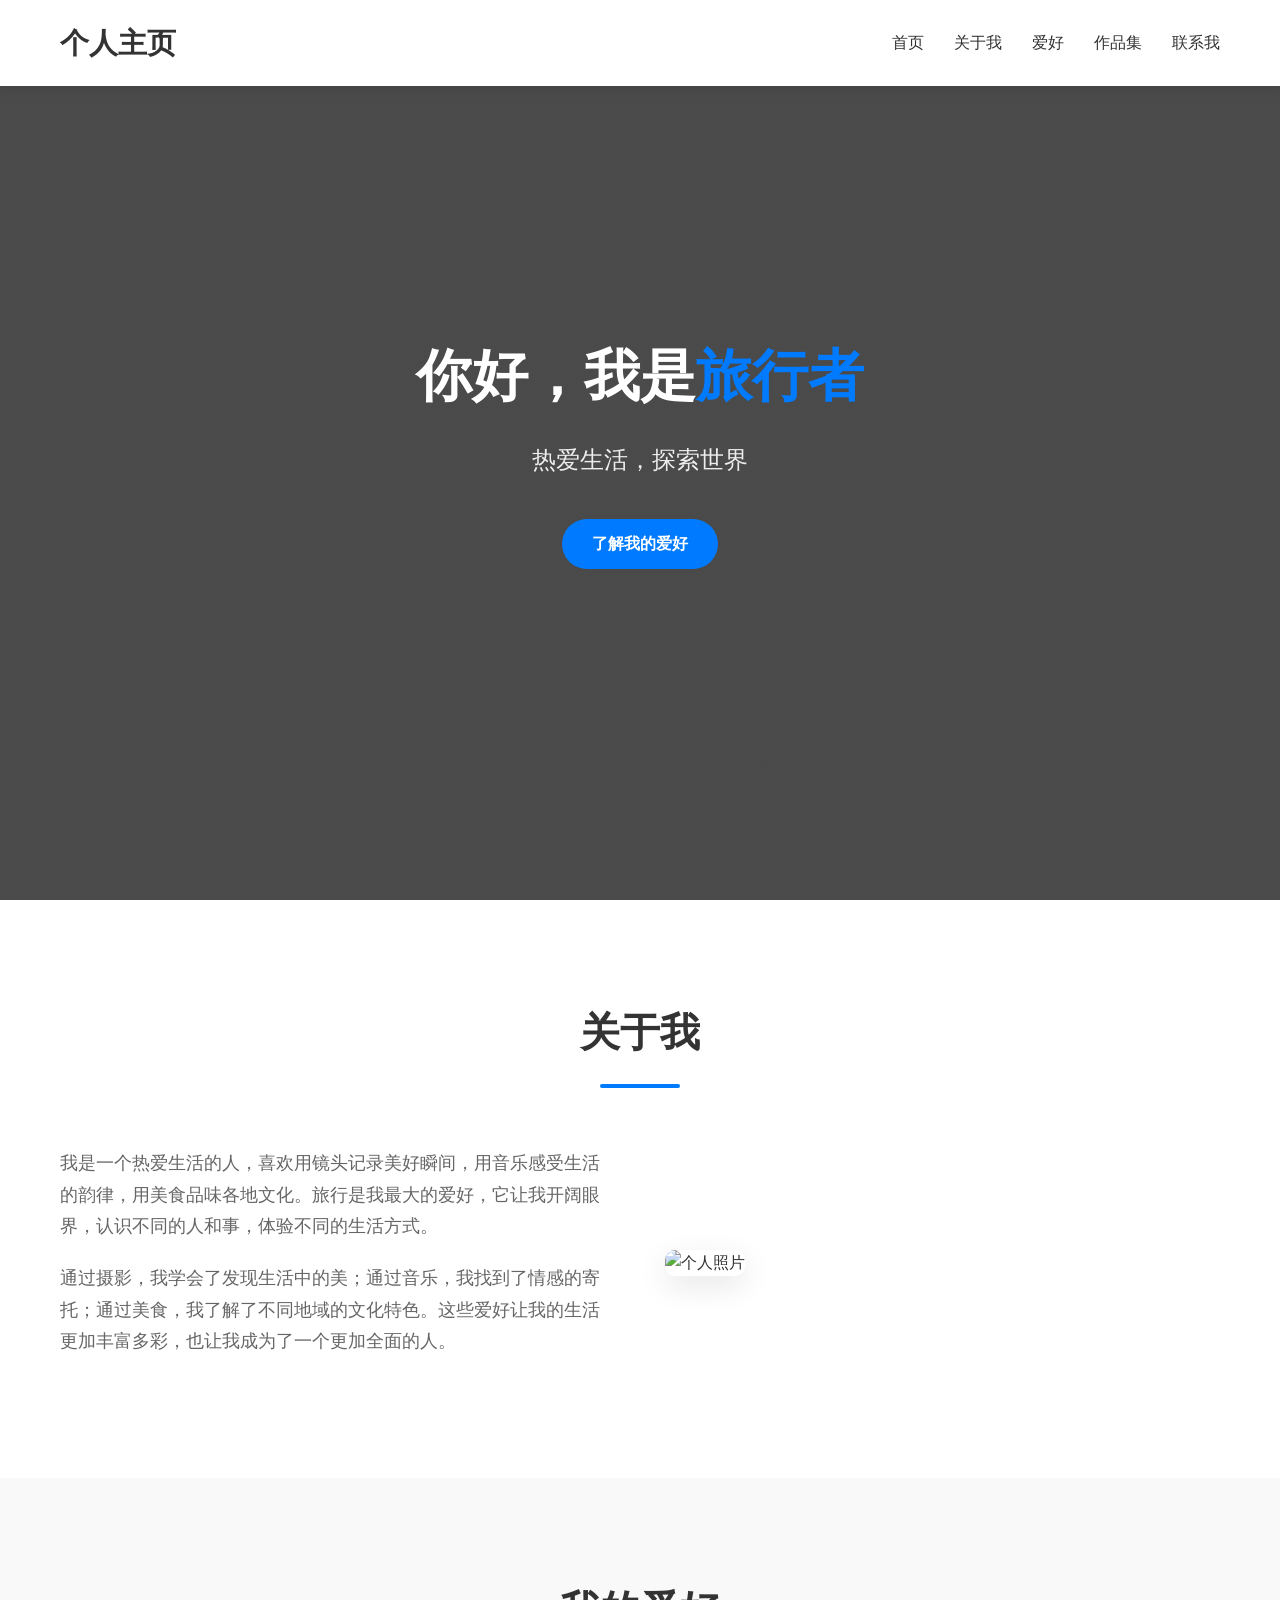
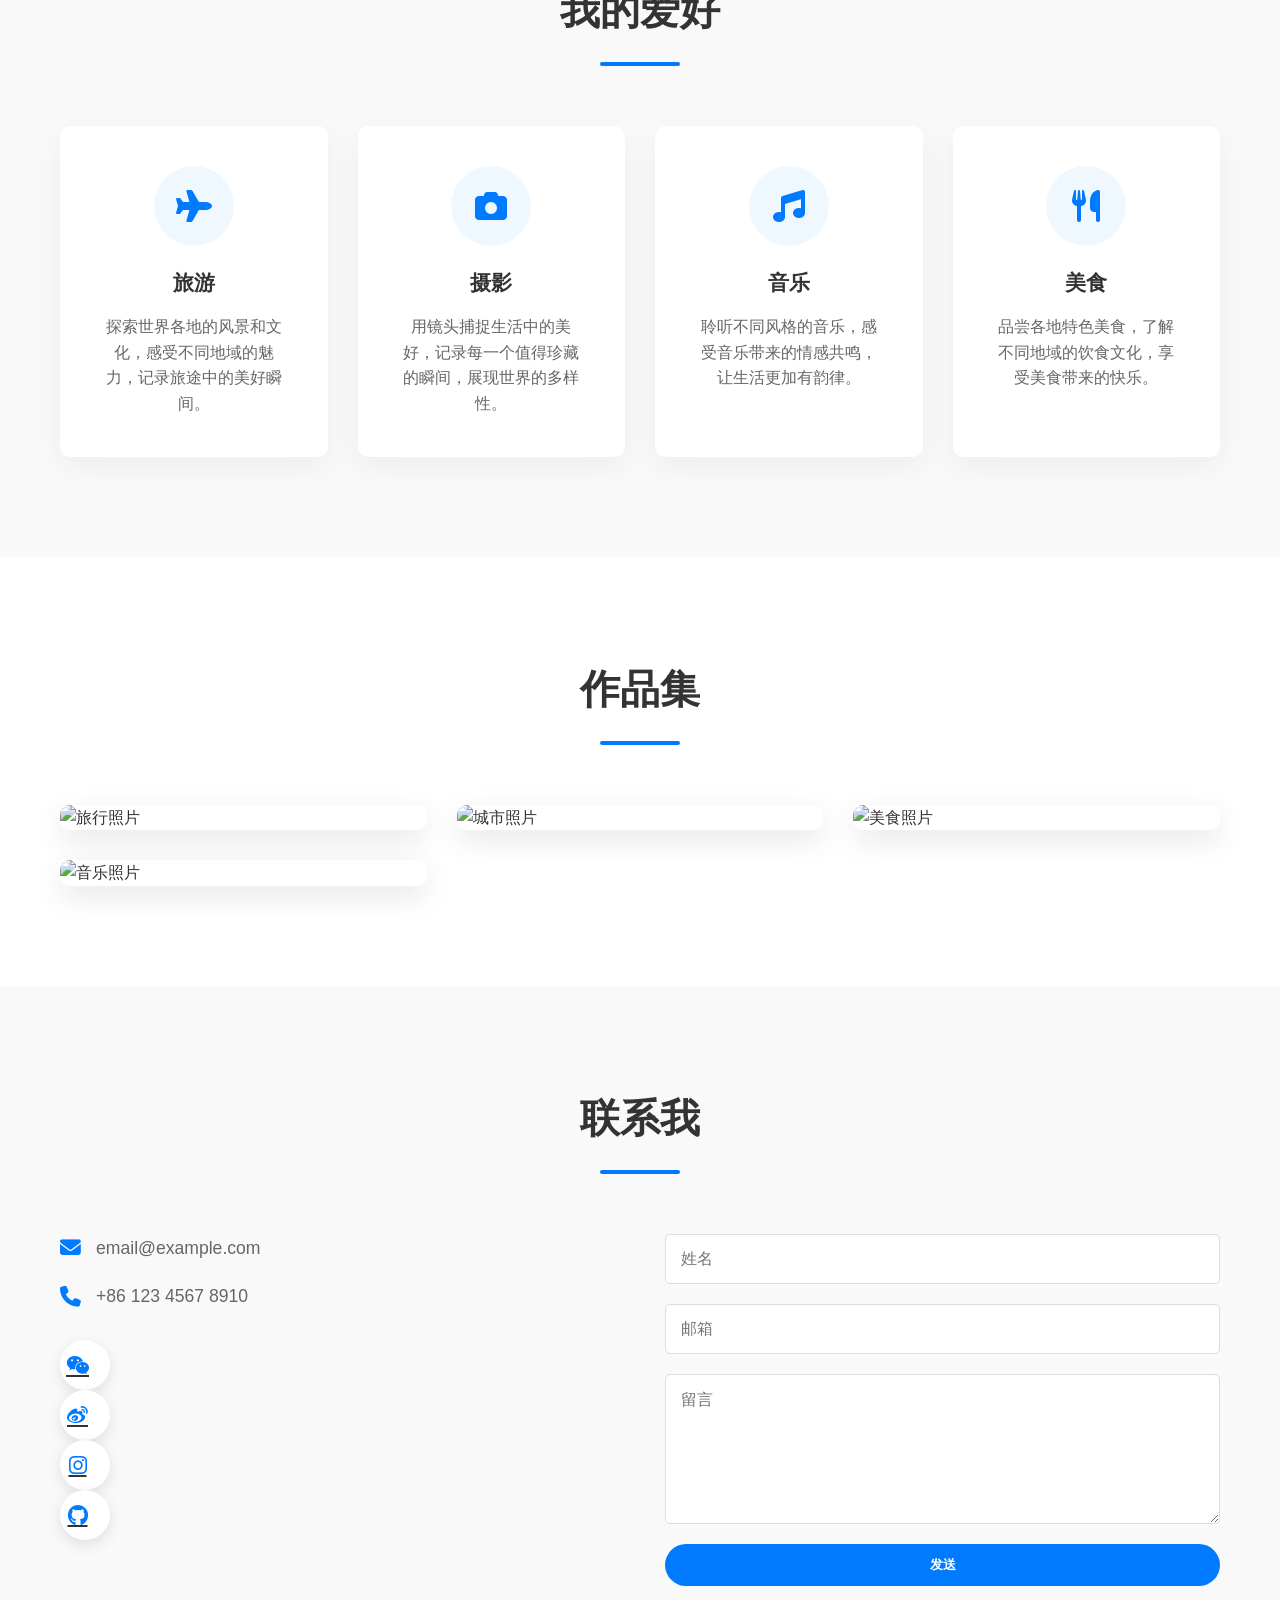
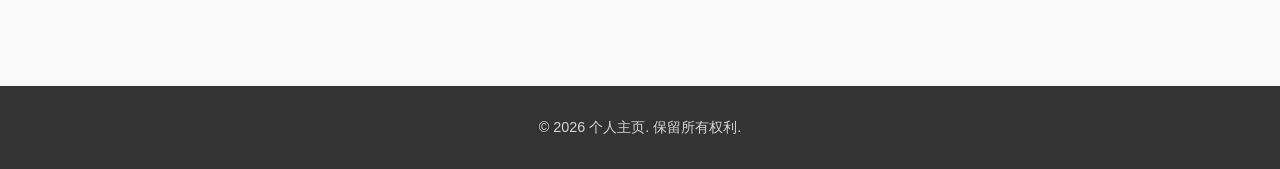
==== index.html @ 94e22a94 "Initial commit: 个人主页项目" ====
<!DOCTYPE html>
<html lang="zh-CN">
<head>
    <meta charset="UTF-8">
    <meta name="viewport" content="width=device-width, initial-scale=1.0">
    <title>个人主页</title>
    <link rel="stylesheet" href="styles.css">
    <link rel="stylesheet" href="https://cdnjs.cloudflare.com/ajax/libs/font-awesome/6.4.0/css/all.min.css">
</head>
<body>
    <!-- 导航栏 -->
    <nav class="navbar">
        <div class="container">
            <div class="logo">
                <h1>个人主页</h1>
            </div>
            <ul class="nav-links">
                <li><a href="#home">首页</a></li>
                <li><a href="#about">关于我</a></li>
                <li><a href="#hobbies">爱好</a></li>
                <li><a href="#gallery">作品集</a></li>
                <li><a href="#contact">联系我</a></li>
            </ul>
            <div class="menu-toggle">
                <i class="fas fa-bars"></i>
            </div>
        </div>
    </nav>

    <!-- 首页横幅 -->
    <section id="home" class="hero">
        <div class="container">
            <h2>你好，我是<span>旅行者</span></h2>
            <p>热爱生活，探索世界</p>
            <a href="#hobbies" class="btn">了解我的爱好</a>
        </div>
    </section>

    <!-- 关于我 -->
    <section id="about" class="about">
        <div class="container">
            <h2 class="section-title">关于我</h2>
            <div class="about-content">
                <div class="about-text">
                    <p>我是一个热爱生活的人，喜欢用镜头记录美好瞬间，用音乐感受生活的韵律，用美食品味各地文化。旅行是我最大的爱好，它让我开阔眼界，认识不同的人和事，体验不同的生活方式。</p>
                    <p>通过摄影，我学会了发现生活中的美；通过音乐，我找到了情感的寄托；通过美食，我了解了不同地域的文化特色。这些爱好让我的生活更加丰富多彩，也让我成为了一个更加全面的人。</p>
                </div>
                <div class="about-image">
                    <img src="https://trae-api-cn.mchost.guru/api/ide/v1/text_to_image?prompt=minimalist%20portrait%20of%20a%20traveler%20with%20camera%2C%20clean%20background%2C%20high%20quality%2C%20professional%20photography&image_size=square_hd" alt="个人照片">
                </div>
            </div>
        </div>
    </section>

    <!-- 爱好 -->
    <section id="hobbies" class="hobbies">
        <div class="container">
            <h2 class="section-title">我的爱好</h2>
            <div class="hobbies-grid">
                <!-- 旅游 -->
                <div class="hobby-card">
                    <div class="hobby-icon">
                        <i class="fas fa-plane"></i>
                    </div>
                    <h3>旅游</h3>
                    <p>探索世界各地的风景和文化，感受不同地域的魅力，记录旅途中的美好瞬间。</p>
                </div>
                <!-- 摄影 -->
                <div class="hobby-card">
                    <div class="hobby-icon">
                        <i class="fas fa-camera"></i>
                    </div>
                    <h3>摄影</h3>
                    <p>用镜头捕捉生活中的美好，记录每一个值得珍藏的瞬间，展现世界的多样性。</p>
                </div>
                <!-- 音乐 -->
                <div class="hobby-card">
                    <div class="hobby-icon">
                        <i class="fas fa-music"></i>
                    </div>
                    <h3>音乐</h3>
                    <p>聆听不同风格的音乐，感受音乐带来的情感共鸣，让生活更加有韵律。</p>
                </div>
                <!-- 美食 -->
                <div class="hobby-card">
                    <div class="hobby-icon">
                        <i class="fas fa-utensils"></i>
                    </div>
                    <h3>美食</h3>
                    <p>品尝各地特色美食，了解不同地域的饮食文化，享受美食带来的快乐。</p>
                </div>
            </div>
        </div>
    </section>

    <!-- 作品集 -->
    <section id="gallery" class="gallery">
        <div class="container">
            <h2 class="section-title">作品集</h2>
            <div class="gallery-grid">
                <div class="gallery-item">
                    <img src="https://trae-api-cn.mchost.guru/api/ide/v1/text_to_image?prompt=minimalist%20travel%20photography%20of%20mountain%20landscape%2C%20clean%20composition%2C%20high%20quality&image_size=landscape_16_9" alt="旅行照片">
                    <div class="gallery-overlay">
                        <h4>山水风景</h4>
                        <p>自然的壮丽景色</p>
                    </div>
                </div>
                <div class="gallery-item">
                    <img src="https://trae-api-cn.mchost.guru/api/ide/v1/text_to_image?prompt=minimalist%20street%20photography%2C%20urban%20landscape%2C%20clean%20composition%2C%20high%20quality&image_size=landscape_16_9" alt="城市照片">
                    <div class="gallery-overlay">
                        <h4>城市风光</h4>
                        <p>现代都市的魅力</p>
                    </div>
                </div>
                <div class="gallery-item">
                    <img src="https://trae-api-cn.mchost.guru/api/ide/v1/text_to_image?prompt=minimalist%20food%20photography%2C%20delicious%20dish%2C%20clean%20background%2C%20high%20quality&image_size=square" alt="美食照片">
                    <div class="gallery-overlay">
                        <h4>美食记录</h4>
                        <p>舌尖上的享受</p>
                    </div>
                </div>
                <div class="gallery-item">
                    <img src="https://trae-api-cn.mchost.guru/api/ide/v1/text_to_image?prompt=minimalist%20music%20equipment%20photography%2C%20vinyl%20records%2C%20clean%20background%2C%20high%20quality&image_size=square" alt="音乐照片">
                    <div class="gallery-overlay">
                        <h4>音乐时光</h4>
                        <p>旋律中的回忆</p>
                    </div>
                </div>
            </div>
        </div>
    </section>

    <!-- 联系我 -->
    <section id="contact" class="contact">
        <div class="container">
            <h2 class="section-title">联系我</h2>
            <div class="contact-content">
                <div class="contact-info">
                    <p><i class="fas fa-envelope"></i> email@example.com</p>
                    <p><i class="fas fa-phone"></i> +86 123 4567 8910</p>
                    <div class="social-links">
                        <a href="#"><i class="fab fa-weixin"></i></a>
                        <a href="#"><i class="fab fa-weibo"></i></a>
                        <a href="#"><i class="fab fa-instagram"></i></a>
                        <a href="#"><i class="fab fa-github"></i></a>
                    </div>
                </div>
                <div class="contact-form">
                    <form>
                        <input type="text" placeholder="姓名" required>
                        <input type="email" placeholder="邮箱" required>
                        <textarea placeholder="留言" required></textarea>
                        <button type="submit" class="btn">发送</button>
                    </form>
                </div>
            </div>
        </div>
    </section>

    <!-- 页脚 -->
    <footer class="footer">
        <div class="container">
            <p>&copy; 2026 个人主页. 保留所有权利.</p>
        </div>
    </footer>

    <script src="script.js"></script>
</body>
</html>
---- styles.css ----
/* 全局样式 */
* {
    margin: 0;
    padding: 0;
    box-sizing: border-box;
}

body {
    font-family: 'Helvetica Neue', Arial, sans-serif;
    line-height: 1.6;
    color: #333;
    background-color: #f9f9f9;
}

.container {
    max-width: 1200px;
    margin: 0 auto;
    padding: 0 20px;
}

/* 导航栏 */
.navbar {
    background-color: #fff;
    box-shadow: 0 2px 10px rgba(0, 0, 0, 0.1);
    position: fixed;
    top: 0;
    left: 0;
    right: 0;
    z-index: 1000;
    transition: all 0.3s ease;
}

.navbar.scrolled {
    background-color: rgba(255, 255, 255, 0.95);
    box-shadow: 0 2px 15px rgba(0, 0, 0, 0.15);
}

.navbar .container {
    display: flex;
    justify-content: space-between;
    align-items: center;
    padding: 20px;
}

.logo h1 {
    font-size: 1.8rem;
    font-weight: 700;
    color: #333;
}

.nav-links {
    display: flex;
    list-style: none;
}

.nav-links li {
    margin-left: 30px;
}

.nav-links a {
    text-decoration: none;
    color: #333;
    font-weight: 500;
    transition: color 0.3s ease;
}

.nav-links a:hover {
    color: #007bff;
}

.menu-toggle {
    display: none;
    cursor: pointer;
    font-size: 1.5rem;
}

/* 首页横幅 */
.hero {
    height: 100vh;
    display: flex;
    align-items: center;
    justify-content: center;
    background: linear-gradient(rgba(0, 0, 0, 0.7), rgba(0, 0, 0, 0.7)), url('https://trae-api-cn.mchost.guru/api/ide/v1/text_to_image?prompt=minimalist%20travel%20background%2C%20mountains%20and%20sky%2C%20clean%20composition%2C%20high%20quality&image_size=landscape_16_9');
    background-size: cover;
    background-position: center;
    color: #fff;
    text-align: center;
}

.hero h2 {
    font-size: 3.5rem;
    margin-bottom: 20px;
    font-weight: 700;
}

.hero h2 span {
    color: #007bff;
}

.hero p {
    font-size: 1.5rem;
    margin-bottom: 40px;
    opacity: 0.9;
}

.btn {
    display: inline-block;
    padding: 12px 30px;
    background-color: #007bff;
    color: #fff;
    text-decoration: none;
    border-radius: 30px;
    font-weight: 600;
    transition: all 0.3s ease;
    border: none;
    cursor: pointer;
}

.btn:hover {
    background-color: #0056b3;
    transform: translateY(-3px);
    box-shadow: 0 10px 20px rgba(0, 123, 255, 0.3);
}

/* 通用部分样式 */
.section-title {
    text-align: center;
    font-size: 2.5rem;
    margin-bottom: 60px;
    font-weight: 700;
    color: #333;
    position: relative;
}

.section-title::after {
    content: '';
    display: block;
    width: 80px;
    height: 4px;
    background-color: #007bff;
    margin: 20px auto 0;
    border-radius: 2px;
}

/* 关于我 */
.about {
    padding: 100px 0;
    background-color: #fff;
}

.about-content {
    display: flex;
    flex-wrap: wrap;
    align-items: center;
}

.about-text {
    flex: 1;
    min-width: 300px;
    padding-right: 50px;
}

.about-text p {
    font-size: 1.1rem;
    margin-bottom: 20px;
    line-height: 1.8;
    color: #666;
}

.about-image {
    flex: 1;
    min-width: 300px;
}

.about-image img {
    width: 100%;
    border-radius: 10px;
    box-shadow: 0 10px 30px rgba(0, 0, 0, 0.1);
    transition: transform 0.3s ease;
}

.about-image img:hover {
    transform: scale(1.02);
}

/* 爱好 */
.hobbies {
    padding: 100px 0;
    background-color: #f9f9f9;
}

.hobbies-grid {
    display: grid;
    grid-template-columns: repeat(auto-fit, minmax(250px, 1fr));
    gap: 30px;
}

.hobby-card {
    background-color: #fff;
    padding: 40px;
    border-radius: 10px;
    box-shadow: 0 10px 30px rgba(0, 0, 0, 0.05);
    text-align: center;
    transition: all 0.3s ease;
}

.hobby-card:hover {
    transform: translateY(-10px);
    box-shadow: 0 20px 40px rgba(0, 0, 0, 0.1);
}

.hobby-icon {
    width: 80px;
    height: 80px;
    background-color: #f0f8ff;
    border-radius: 50%;
    display: flex;
    align-items: center;
    justify-content: center;
    margin: 0 auto 20px;
    font-size: 2rem;
    color: #007bff;
    transition: all 0.3s ease;
}

.hobby-card:hover .hobby-icon {
    background-color: #007bff;
    color: #fff;
    transform: scale(1.1);
}

.hobby-card h3 {
    font-size: 1.3rem;
    margin-bottom: 15px;
    font-weight: 600;
}

.hobby-card p {
    color: #666;
    line-height: 1.6;
}

/* 作品集 */
.gallery {
    padding: 100px 0;
    background-color: #fff;
}

.gallery-grid {
    display: grid;
    grid-template-columns: repeat(auto-fit, minmax(300px, 1fr));
    gap: 30px;
}

.gallery-item {
    position: relative;
    overflow: hidden;
    border-radius: 10px;
    box-shadow: 0 10px 30px rgba(0, 0, 0, 0.1);
    transition: all 0.3s ease;
}

.gallery-item:hover {
    transform: scale(1.02);
}

.gallery-item img {
    width: 100%;
    height: 300px;
    object-fit: cover;
    transition: all 0.3s ease;
}

.gallery-item:hover img {
    transform: scale(1.1);
}

.gallery-overlay {
    position: absolute;
    bottom: 0;
    left: 0;
    right: 0;
    background: linear-gradient(to top, rgba(0, 0, 0, 0.8), transparent);
    color: #fff;
    padding: 30px;
    transform: translateY(100%);
    transition: transform 0.3s ease;
}

.gallery-item:hover .gallery-overlay {
    transform: translateY(0);
}

.gallery-overlay h4 {
    font-size: 1.3rem;
    margin-bottom: 10px;
    font-weight: 600;
}

.gallery-overlay p {
    font-size: 0.9rem;
    opacity: 0.9;
}

/* 联系我 */
.contact {
    padding: 100px 0;
    background-color: #f9f9f9;
}

.contact-content {
    display: flex;
    flex-wrap: wrap;
    gap: 50px;
}

.contact-info {
    flex: 1;
    min-width: 300px;
}

.contact-info p {
    font-size: 1.1rem;
    margin-bottom: 20px;
    color: #666;
    display: flex;
    align-items: center;
}

.contact-info i {
    color: #007bff;
    margin-right: 15px;
    font-size: 1.3rem;
}

.social-links {
    margin-top: 30px;
}

.social-links a {
    display: inline-block;
    width: 50px;
    height: 50px;
    background-color: #fff;
    border-radius: 50%;
    display: flex;
    align-items: center;
    justify-content: center;
    margin-right: 15px;
    color: #333;
    box-shadow: 0 5px 15px rgba(0, 0, 0, 0.1);
    transition: all 0.3s ease;
}

.social-links a:hover {
    background-color: #007bff;
    color: #fff;
    transform: translateY(-5px);
}

.contact-form {
    flex: 1;
    min-width: 300px;
}

.contact-form form {
    display: flex;
    flex-direction: column;
    gap: 20px;
}

.contact-form input,
.contact-form textarea {
    padding: 15px;
    border: 1px solid #ddd;
    border-radius: 5px;
    font-size: 1rem;
    transition: border-color 0.3s ease;
}

.contact-form input:focus,
.contact-form textarea:focus {
    outline: none;
    border-color: #007bff;
    box-shadow: 0 0 0 3px rgba(0, 123, 255, 0.1);
}

.contact-form textarea {
    resize: vertical;
    min-height: 150px;
}

/* 页脚 */
.footer {
    background-color: #333;
    color: #fff;
    padding: 30px 0;
    text-align: center;
}

.footer p {
    font-size: 0.9rem;
    opacity: 0.8;
}

/* 响应式设计 */
@media (max-width: 768px) {
    .menu-toggle {
        display: block;
    }

    .nav-links {
        position: absolute;
        top: 100%;
        left: 0;
        right: 0;
        background-color: #fff;
        flex-direction: column;
        align-items: center;
        padding: 20px 0;
        box-shadow: 0 10px 15px rgba(0, 0, 0, 0.1);
        transform: translateY(-100%);
        opacity: 0;
        visibility: hidden;
        transition: all 0.3s ease;
    }

    .nav-links.active {
        transform: translateY(0);
        opacity: 1;
        visibility: visible;
    }

    .nav-links li {
        margin: 15px 0;
    }

    .hero h2 {
        font-size: 2.5rem;
    }

    .hero p {
        font-size: 1.2rem;
    }

    .about-text {
        padding-right: 0;
        margin-bottom: 40px;
    }

    .section-title {
        font-size: 2rem;
    }
}

@media (max-width: 480px) {
    .hero h2 {
        font-size: 2rem;
    }

    .hero p {
        font-size: 1rem;
    }

    .hobby-card,
    .gallery-item {
        padding: 20px;
    }

    .contact-content {
        gap: 30px;
    }
}
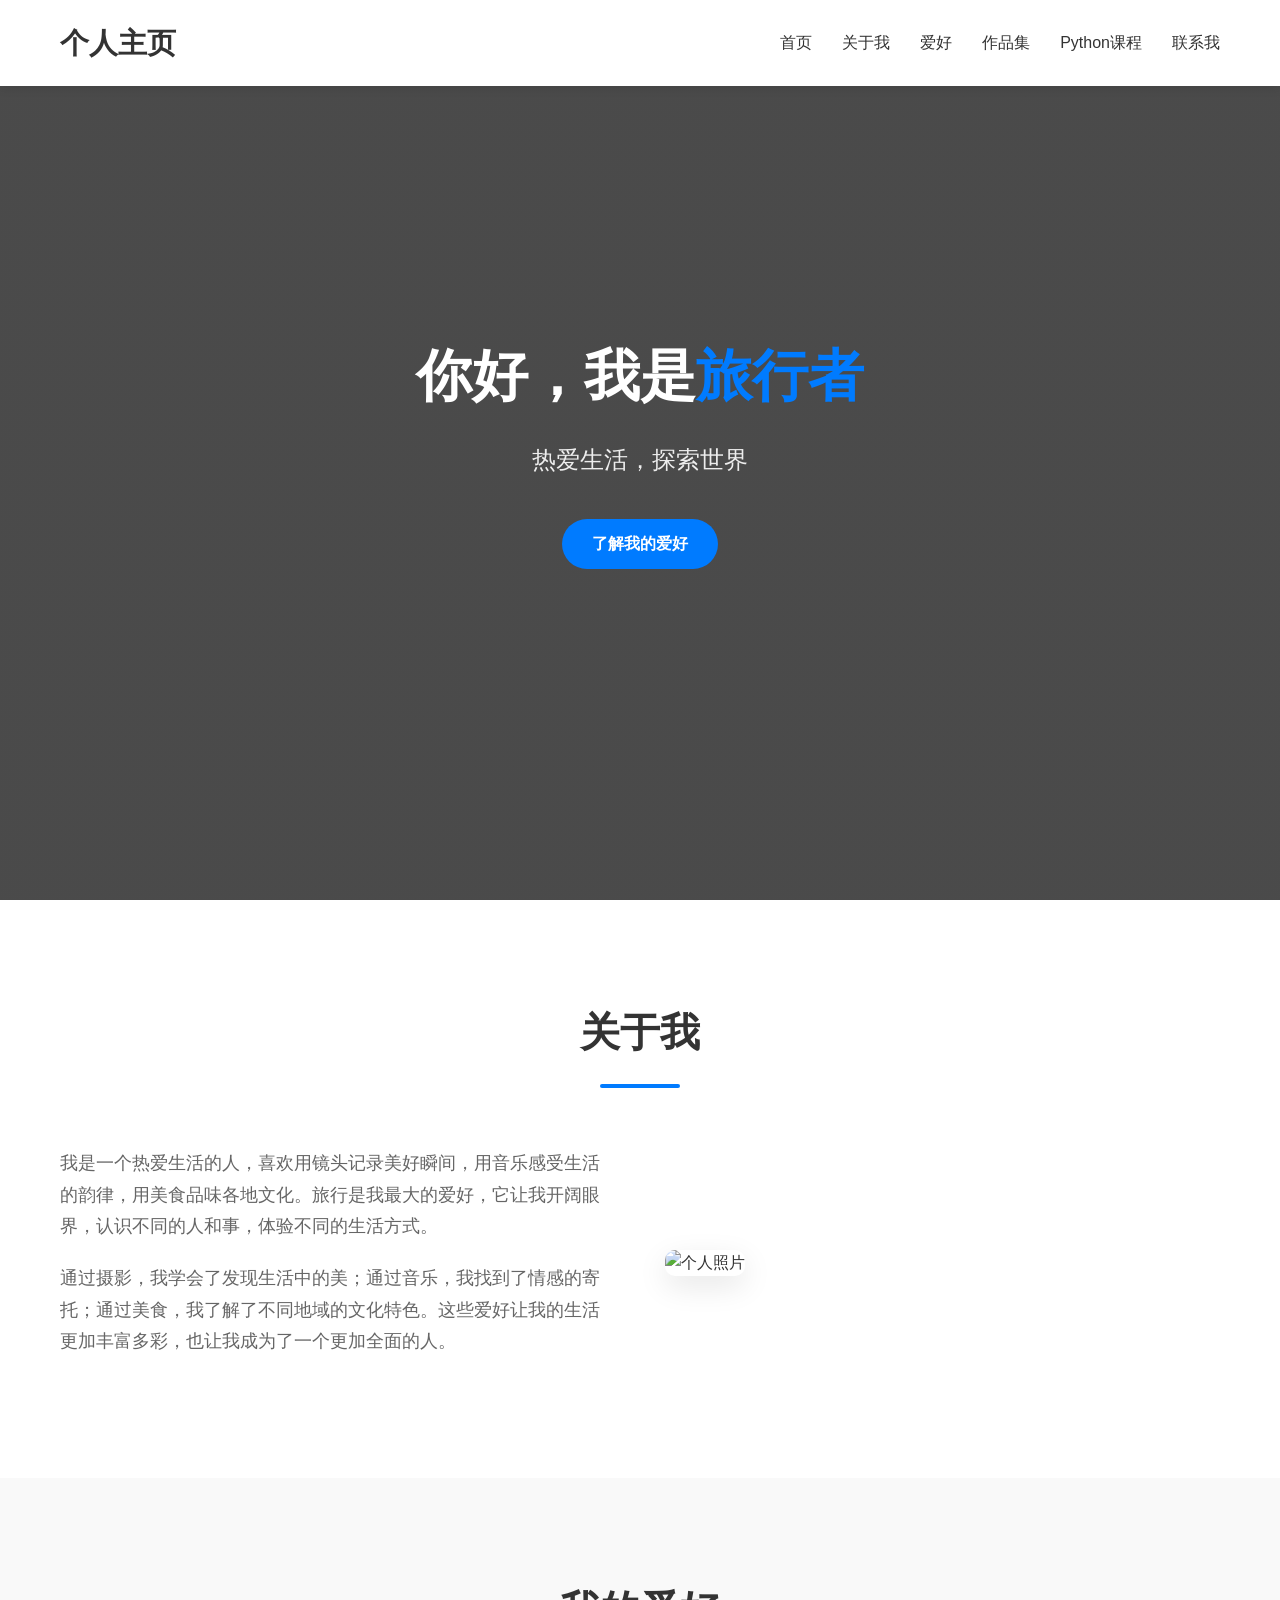
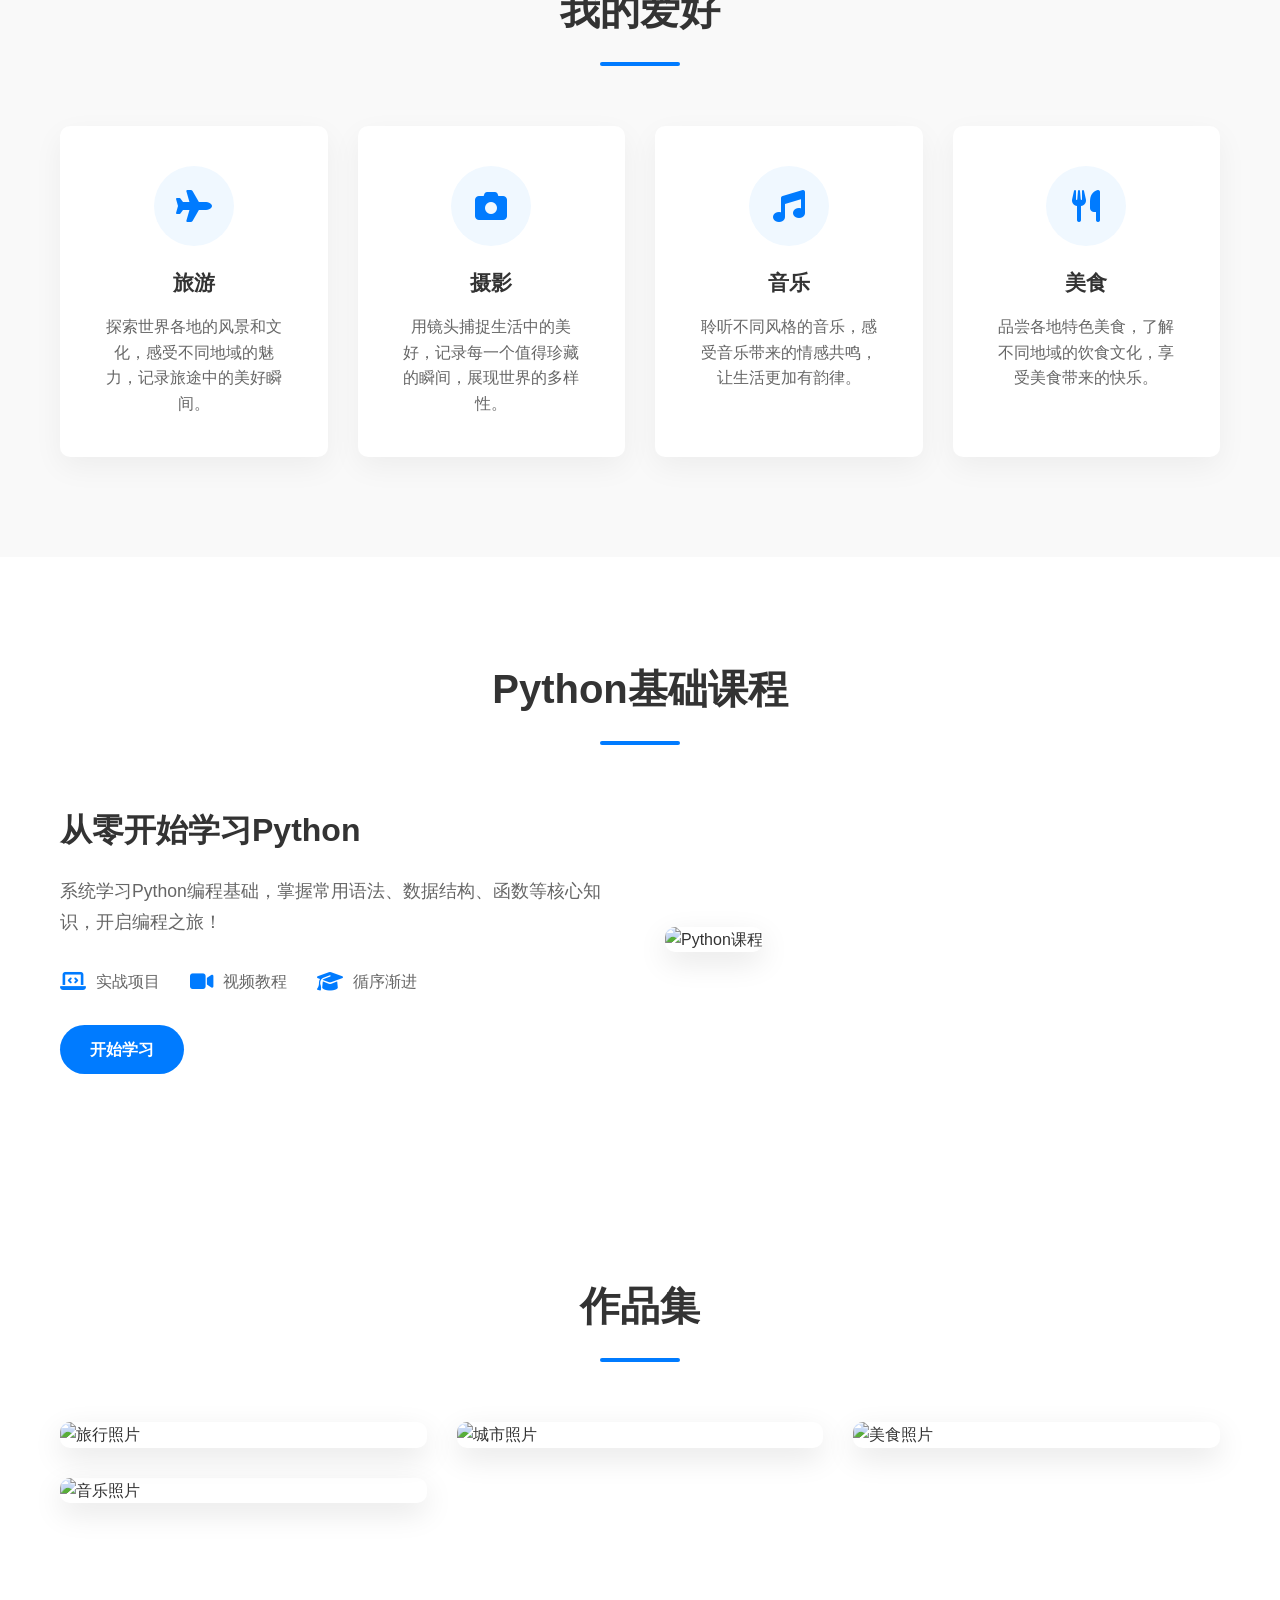
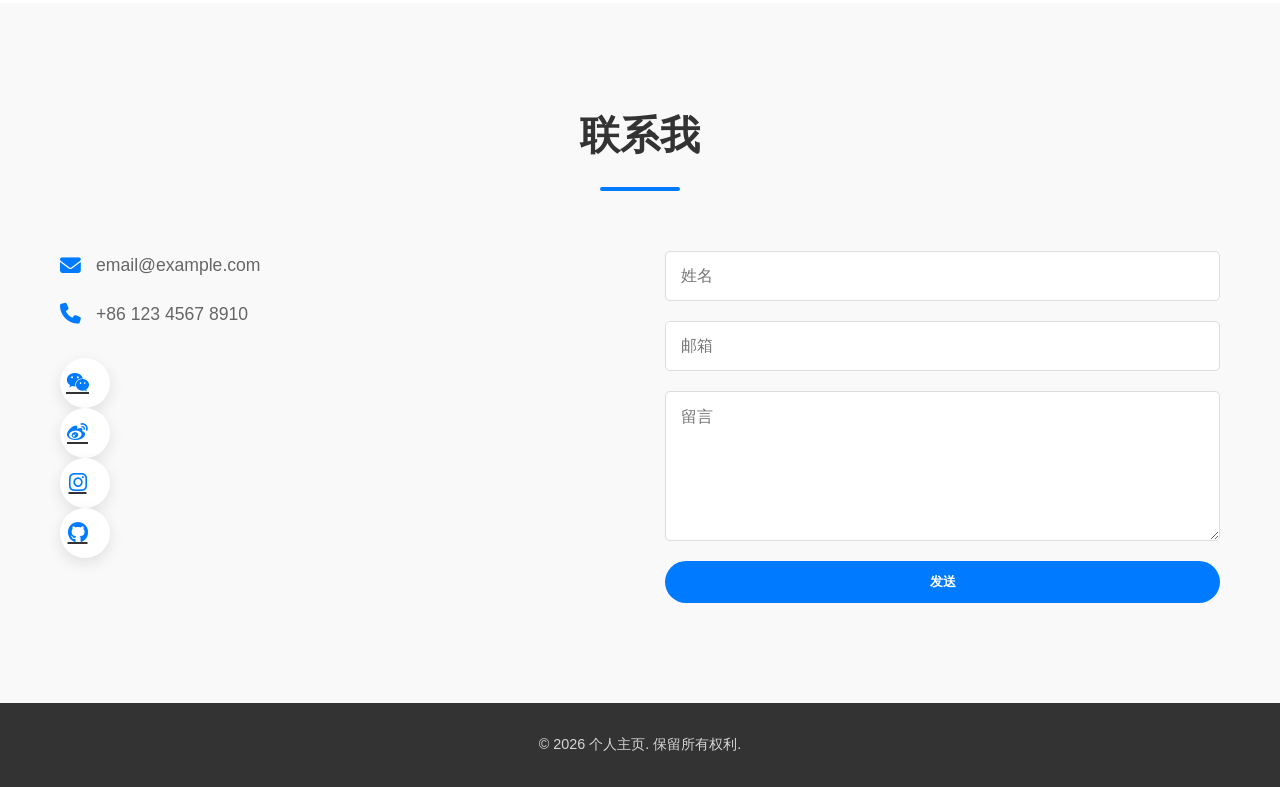
==== commit 5ee26034: "Add Python course module" ====
--- a/index.html
+++ b/index.html
@@ -19,6 +19,7 @@
                 <li><a href="#about">关于我</a></li>
                 <li><a href="#hobbies">爱好</a></li>
                 <li><a href="#gallery">作品集</a></li>
+                <li><a href="python-course.html">Python课程</a></li>
                 <li><a href="#contact">联系我</a></li>
             </ul>
             <div class="menu-toggle">
@@ -88,6 +89,37 @@
                     </div>
                     <h3>美食</h3>
                     <p>品尝各地特色美食，了解不同地域的饮食文化，享受美食带来的快乐。</p>
+                </div>
+            </div>
+        </div>
+    </section>
+
+    <!-- Python课程入口 -->
+    <section id="python-course" class="python-course">
+        <div class="container">
+            <h2 class="section-title">Python基础课程</h2>
+            <div class="course-hero">
+                <div class="course-content">
+                    <h3>从零开始学习Python</h3>
+                    <p>系统学习Python编程基础，掌握常用语法、数据结构、函数等核心知识，开启编程之旅！</p>
+                    <div class="course-features">
+                        <div class="feature">
+                            <i class="fas fa-laptop-code"></i>
+                            <span>实战项目</span>
+                        </div>
+                        <div class="feature">
+                            <i class="fas fa-video"></i>
+                            <span>视频教程</span>
+                        </div>
+                        <div class="feature">
+                            <i class="fas fa-graduation-cap"></i>
+                            <span>循序渐进</span>
+                        </div>
+                    </div>
+                    <a href="python-course.html" class="btn">开始学习</a>
+                </div>
+                <div class="course-image">
+                    <img src="https://trae-api-cn.mchost.guru/api/ide/v1/text_to_image?prompt=python%20programming%20language%20concept%20illustration%2C%20minimalist%20design%2C%20high%20quality&image_size=square_hd" alt="Python课程">
                 </div>
             </div>
         </div>
--- a/styles.css
+++ b/styles.css
@@ -300,6 +300,285 @@
 .gallery-overlay p {
     font-size: 0.9rem;
     opacity: 0.9;
+}
+
+/* Python课程入口 */
+.python-course {
+    padding: 100px 0;
+    background-color: #fff;
+}
+
+.course-hero {
+    display: flex;
+    flex-wrap: wrap;
+    align-items: center;
+    gap: 50px;
+}
+
+.course-content {
+    flex: 1;
+    min-width: 300px;
+}
+
+.course-content h3 {
+    font-size: 2rem;
+    margin-bottom: 20px;
+    color: #333;
+}
+
+.course-content p {
+    font-size: 1.1rem;
+    color: #666;
+    line-height: 1.8;
+    margin-bottom: 30px;
+}
+
+.course-features {
+    display: flex;
+    gap: 30px;
+    margin-bottom: 30px;
+}
+
+.feature {
+    display: flex;
+    align-items: center;
+    gap: 10px;
+    color: #666;
+}
+
+.feature i {
+    color: #007bff;
+    font-size: 1.3rem;
+}
+
+.course-image {
+    flex: 1;
+    min-width: 300px;
+}
+
+.course-image img {
+    width: 100%;
+    border-radius: 10px;
+    box-shadow: 0 10px 30px rgba(0, 0, 0, 0.1);
+    transition: transform 0.3s ease;
+}
+
+.course-image img:hover {
+    transform: scale(1.02);
+}
+
+/* Python课程页面样式 */
+.course-intro {
+    padding: 150px 0 100px;
+    background: linear-gradient(135deg, #667eea 0%, #764ba2 100%);
+    color: #fff;
+    text-align: center;
+}
+
+.course-intro h1 {
+    font-size: 3rem;
+    margin-bottom: 20px;
+    font-weight: 700;
+}
+
+.course-intro .subtitle {
+    font-size: 1.3rem;
+    opacity: 0.9;
+    margin-bottom: 50px;
+}
+
+.course-stats {
+    display: flex;
+    justify-content: center;
+    gap: 60px;
+    flex-wrap: wrap;
+}
+
+.stat {
+    text-align: center;
+}
+
+.stat i {
+    font-size: 2.5rem;
+    margin-bottom: 15px;
+    opacity: 0.9;
+}
+
+.stat .number {
+    display: block;
+    font-size: 2.5rem;
+    font-weight: 700;
+    margin-bottom: 5px;
+}
+
+.stat .label {
+    font-size: 1.1rem;
+    opacity: 0.9;
+}
+
+.course-outline {
+    padding: 100px 0;
+    background-color: #f9f9f9;
+}
+
+.chapters {
+    max-width: 900px;
+    margin: 0 auto;
+}
+
+.chapter {
+    background-color: #fff;
+    border-radius: 10px;
+    margin-bottom: 20px;
+    box-shadow: 0 5px 15px rgba(0, 0, 0, 0.05);
+    overflow: hidden;
+}
+
+.chapter-header {
+    padding: 25px 30px;
+    cursor: pointer;
+    display: flex;
+    align-items: center;
+    gap: 20px;
+    transition: background-color 0.3s ease;
+}
+
+.chapter-header:hover {
+    background-color: #f8f9fa;
+}
+
+.chapter-number {
+    background: linear-gradient(135deg, #667eea 0%, #764ba2 100%);
+    color: #fff;
+    padding: 10px 20px;
+    border-radius: 5px;
+    font-weight: 600;
+    white-space: nowrap;
+}
+
+.chapter-info {
+    flex: 1;
+}
+
+.chapter-info h3 {
+    font-size: 1.3rem;
+    margin-bottom: 5px;
+    color: #333;
+}
+
+.chapter-info p {
+    color: #666;
+    font-size: 0.95rem;
+}
+
+.chapter-header .fa-chevron-down {
+    color: #007bff;
+    font-size: 1.2rem;
+    transition: transform 0.3s ease;
+}
+
+.chapter-content {
+    max-height: 0;
+    overflow: hidden;
+    transition: max-height 0.3s ease;
+}
+
+.chapter-content.active {
+    max-height: 1000px;
+}
+
+.lessons {
+    list-style: none;
+    padding: 0 30px 30px;
+}
+
+.lessons li {
+    padding: 12px 0;
+    color: #555;
+    display: flex;
+    align-items: center;
+    gap: 12px;
+    border-bottom: 1px solid #eee;
+}
+
+.lessons li:last-child {
+    border-bottom: none;
+}
+
+.lessons .fa-check-circle {
+    color: #28a745;
+}
+
+.lessons .fa-circle {
+    color: #ccc;
+}
+
+.resources {
+    padding: 100px 0;
+    background-color: #fff;
+}
+
+.resource-grid {
+    display: grid;
+    grid-template-columns: repeat(auto-fit, minmax(280px, 1fr));
+    gap: 30px;
+}
+
+.resource-card {
+    background-color: #f9f9f9;
+    padding: 40px 30px;
+    border-radius: 10px;
+    text-align: center;
+    transition: all 0.3s ease;
+}
+
+.resource-card:hover {
+    transform: translateY(-5px);
+    box-shadow: 0 15px 30px rgba(0, 0, 0, 0.1);
+}
+
+.resource-icon {
+    width: 80px;
+    height: 80px;
+    background: linear-gradient(135deg, #667eea 0%, #764ba2 100%);
+    border-radius: 50%;
+    display: flex;
+    align-items: center;
+    justify-content: center;
+    margin: 0 auto 25px;
+}
+
+.resource-icon i {
+    color: #fff;
+    font-size: 2rem;
+}
+
+.resource-card h3 {
+    font-size: 1.4rem;
+    margin-bottom: 15px;
+    color: #333;
+}
+
+.resource-card p {
+    color: #666;
+    margin-bottom: 25px;
+    line-height: 1.6;
+}
+
+.btn-small {
+    display: inline-block;
+    padding: 10px 25px;
+    background-color: #007bff;
+    color: #fff;
+    text-decoration: none;
+    border-radius: 25px;
+    font-weight: 500;
+    transition: all 0.3s ease;
+}
+
+.btn-small:hover {
+    background-color: #0056b3;
+    transform: translateY(-2px);
 }
 
 /* 联系我 */
@@ -470,4 +749,36 @@
     .contact-content {
         gap: 30px;
     }
+
+    .course-hero {
+        flex-direction: column;
+        text-align: center;
+    }
+
+    .course-features {
+        justify-content: center;
+        flex-wrap: wrap;
+    }
+
+    .course-intro h1 {
+        font-size: 2rem;
+    }
+
+    .course-stats {
+        gap: 30px;
+    }
+
+    .stat .number {
+        font-size: 2rem;
+    }
+
+    .chapter-header {
+        flex-wrap: wrap;
+        padding: 20px;
+    }
+
+    .chapter-number {
+        width: 100%;
+        text-align: center;
+    }
 }
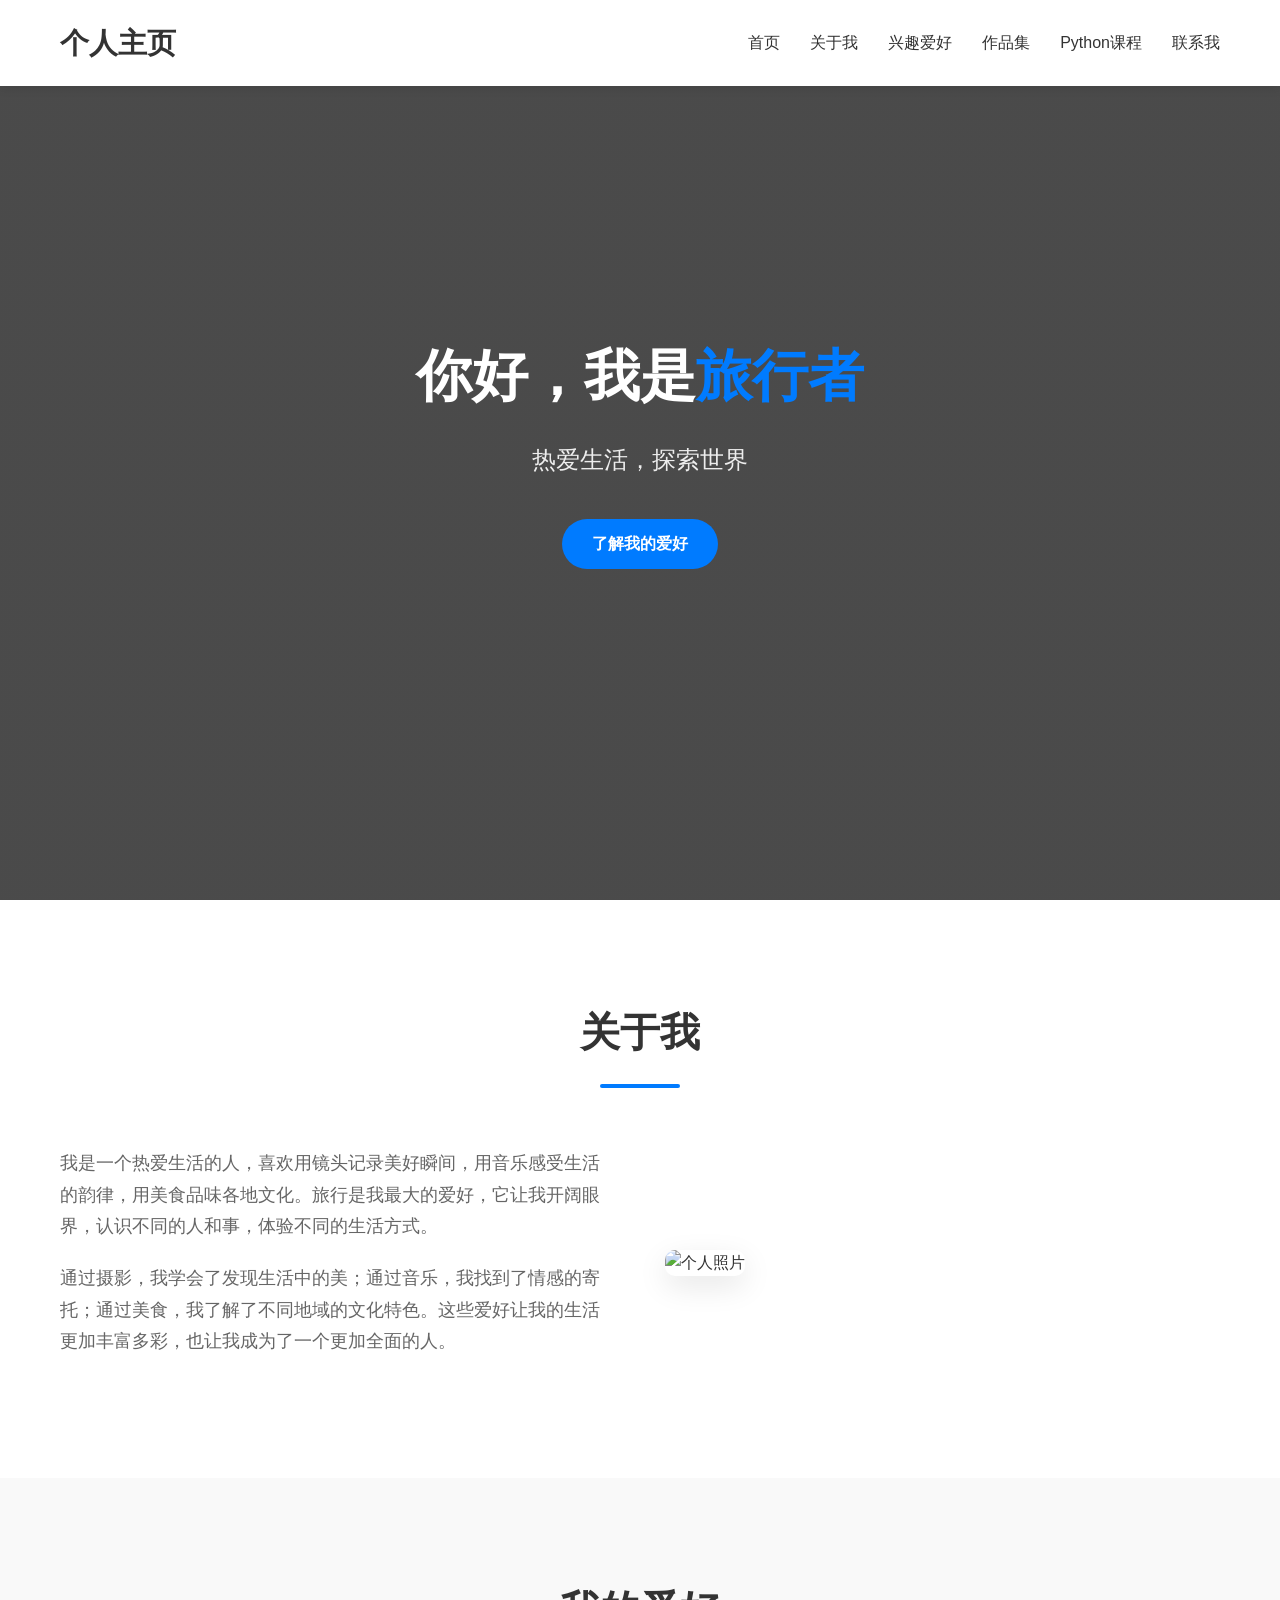
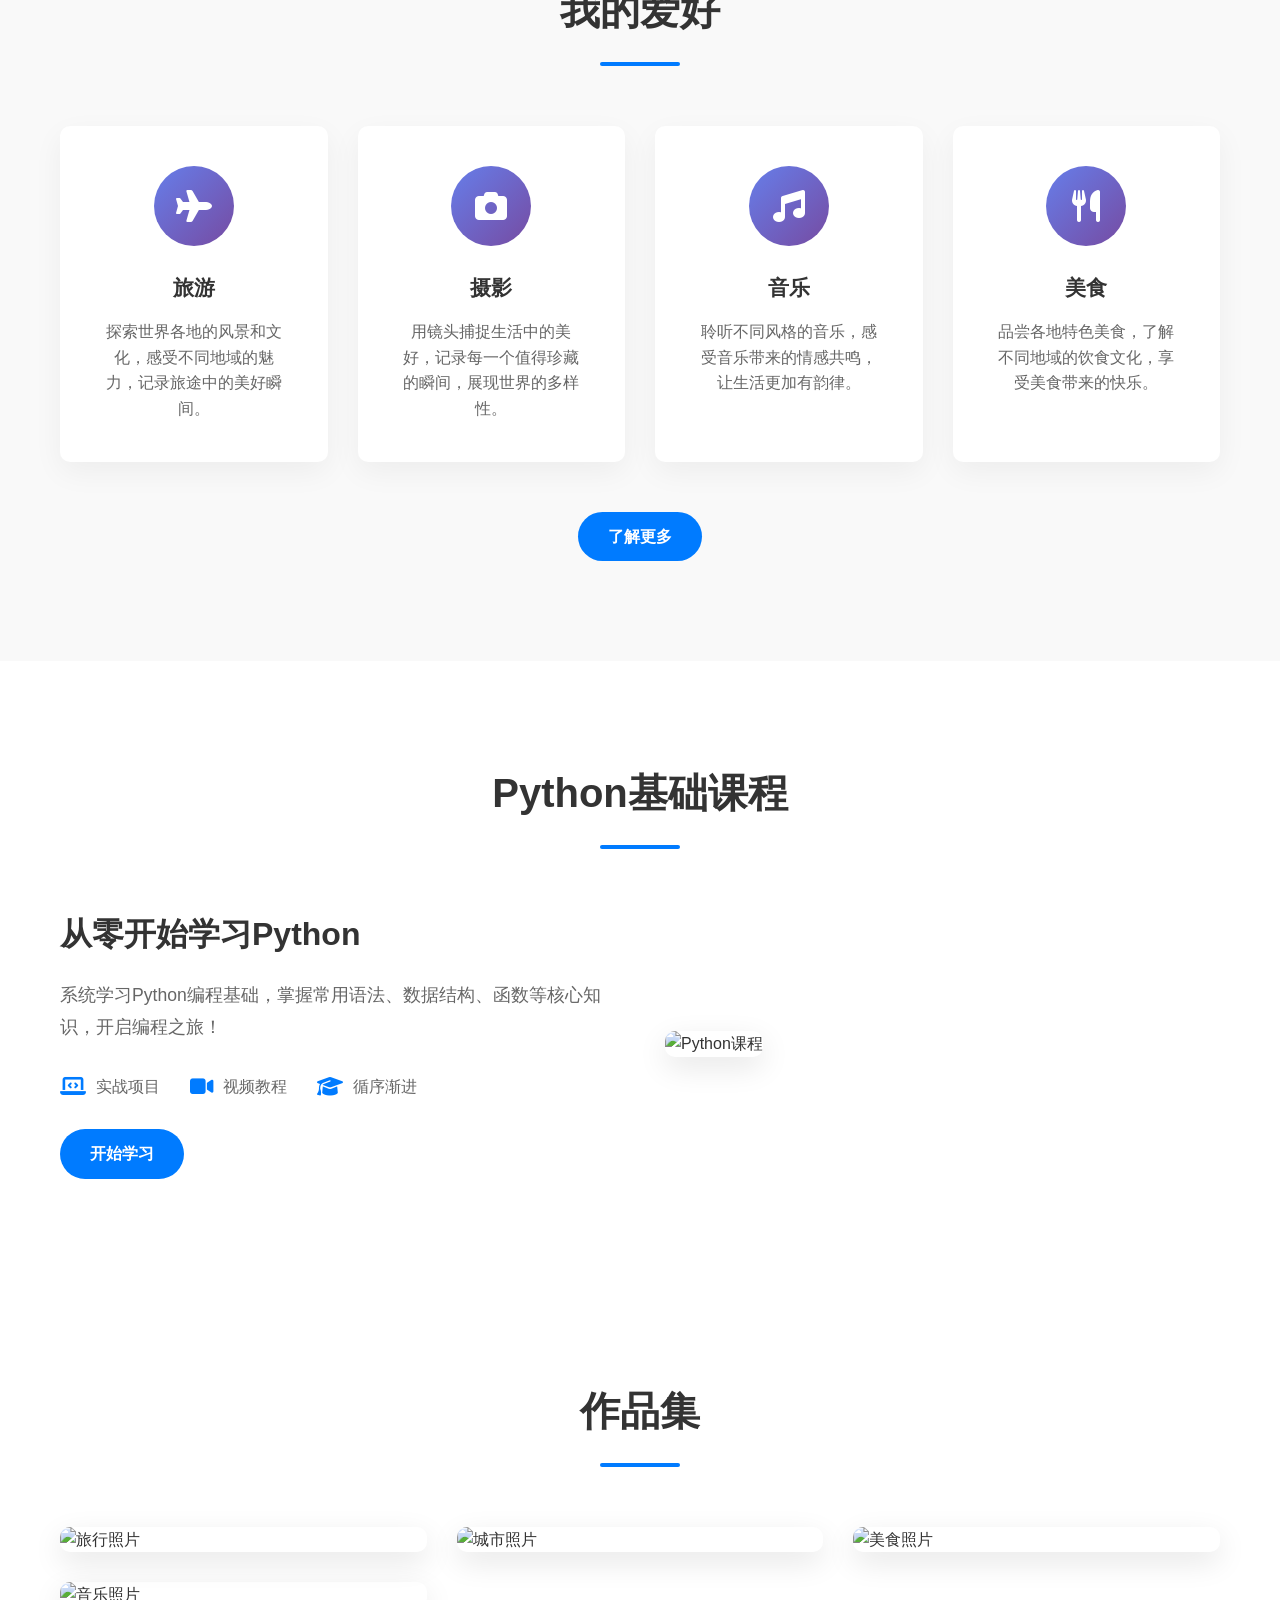
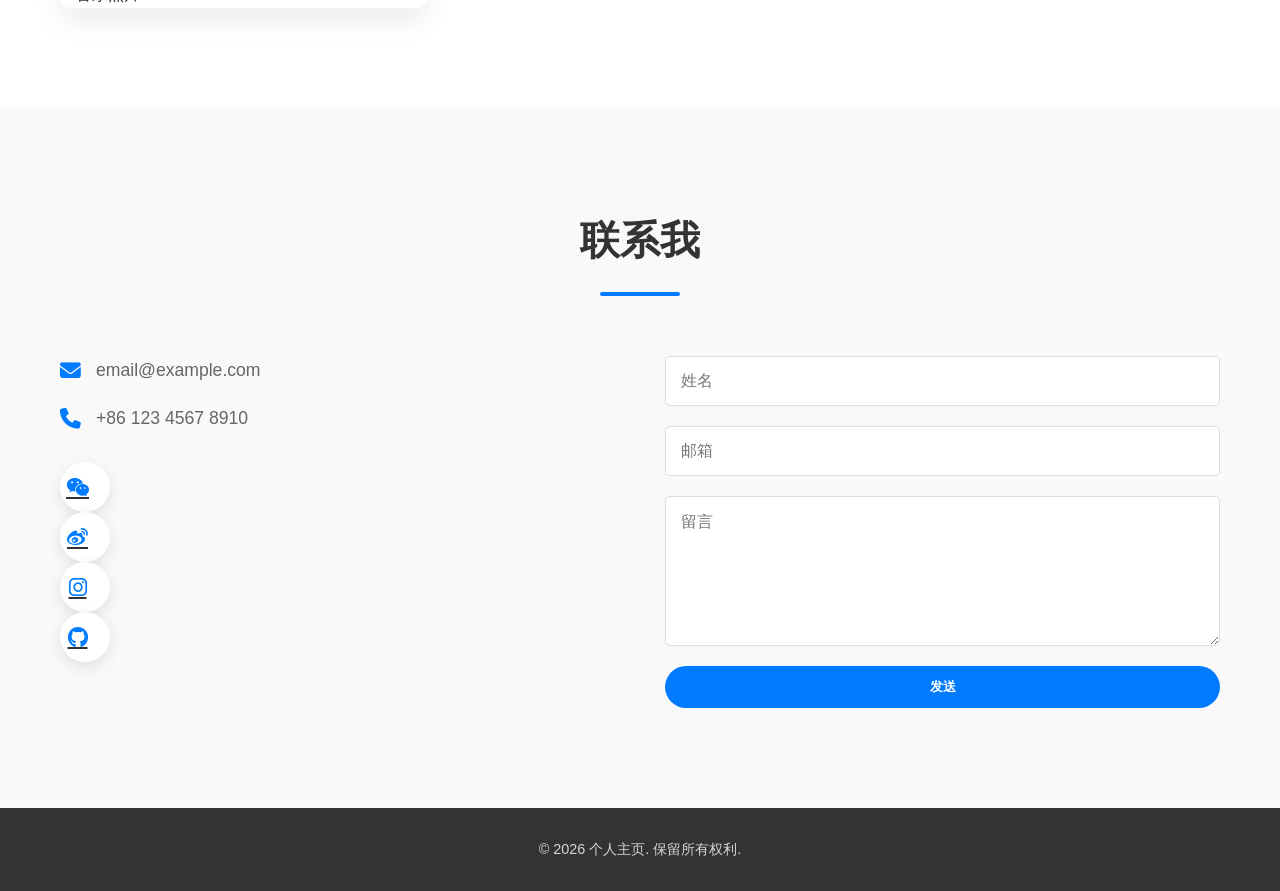
==== commit 544bdd83: "Create independent hobbies page with detailed descriptions" ====
--- a/index.html
+++ b/index.html
@@ -17,7 +17,7 @@
             <ul class="nav-links">
                 <li><a href="#home">首页</a></li>
                 <li><a href="#about">关于我</a></li>
-                <li><a href="#hobbies">爱好</a></li>
+                <li><a href="hobbies.html">兴趣爱好</a></li>
                 <li><a href="#gallery">作品集</a></li>
                 <li><a href="python-course.html">Python课程</a></li>
                 <li><a href="#contact">联系我</a></li>
@@ -90,6 +90,9 @@
                     <h3>美食</h3>
                     <p>品尝各地特色美食，了解不同地域的饮食文化，享受美食带来的快乐。</p>
                 </div>
+            </div>
+            <div class="hobbies-more">
+                <a href="hobbies.html" class="btn">了解更多</a>
             </div>
         </div>
     </section>
--- a/styles.css
+++ b/styles.css
@@ -238,6 +238,11 @@
 .hobby-card p {
     color: #666;
     line-height: 1.6;
+}
+
+.hobbies-more {
+    text-align: center;
+    margin-top: 50px;
 }
 
 /* 作品集 */
@@ -781,4 +786,156 @@
         width: 100%;
         text-align: center;
     }
+}
+
+/* 兴趣爱好页面样式 */
+.hobbies-hero {
+    height: 70vh;
+    display: flex;
+    align-items: center;
+    justify-content: center;
+    background: linear-gradient(rgba(0, 0, 0, 0.7), rgba(0, 0, 0, 0.7)), url('https://trae-api-cn.mchost.guru/api/ide/v1/text_to_image?prompt=minimalist%20hobbies%20background%2C%20colorful%20abstract%20design%2C%20high%20quality&image_size=landscape_16_9');
+    background-size: cover;
+    background-position: center;
+    color: #fff;
+    text-align: center;
+}
+
+.hobbies-hero h2 {
+    font-size: 3rem;
+    margin-bottom: 20px;
+    font-weight: 700;
+}
+
+.hobbies-hero p {
+    font-size: 1.5rem;
+    opacity: 0.9;
+}
+
+.hobby-detail {
+    padding: 100px 0;
+    background-color: #f9f9f9;
+}
+
+.hobby-detail.reverse {
+    background-color: #fff;
+}
+
+.hobby-content {
+    display: flex;
+    flex-wrap: wrap;
+    align-items: center;
+    gap: 50px;
+}
+
+.hobby-image {
+    flex: 1;
+    min-width: 300px;
+}
+
+.hobby-image img {
+    width: 100%;
+    border-radius: 10px;
+    box-shadow: 0 10px 30px rgba(0, 0, 0, 0.1);
+    transition: transform 0.3s ease;
+}
+
+.hobby-image img:hover {
+    transform: scale(1.02);
+}
+
+.hobby-text {
+    flex: 1;
+    min-width: 300px;
+}
+
+.hobby-icon {
+    width: 80px;
+    height: 80px;
+    background: linear-gradient(135deg, #667eea 0%, #764ba2 100%);
+    border-radius: 50%;
+    display: flex;
+    align-items: center;
+    justify-content: center;
+    margin-bottom: 25px;
+    font-size: 2rem;
+    color: #fff;
+}
+
+.hobby-text h3 {
+    font-size: 2rem;
+    margin-bottom: 20px;
+    color: #333;
+}
+
+.hobby-text p {
+    font-size: 1.1rem;
+    color: #666;
+    line-height: 1.8;
+    margin-bottom: 20px;
+}
+
+.hobby-highlights {
+    display: flex;
+    flex-wrap: wrap;
+    gap: 20px;
+    margin-top: 30px;
+}
+
+.highlight {
+    display: flex;
+    align-items: center;
+    gap: 10px;
+    background-color: #fff;
+    padding: 12px 20px;
+    border-radius: 25px;
+    box-shadow: 0 5px 15px rgba(0, 0, 0, 0.05);
+    color: #333;
+}
+
+.highlight i {
+    color: #007bff;
+    font-size: 1.2rem;
+}
+
+.hobbies-summary {
+    padding: 100px 0;
+    background-color: #f9f9f9;
+    text-align: center;
+}
+
+.hobbies-summary p {
+    font-size: 1.1rem;
+    color: #666;
+    line-height: 1.8;
+    max-width: 800px;
+    margin: 0 auto 20px;
+}
+
+/* 响应式设计 */
+@media (max-width: 768px) {
+    .hobbies-hero h2 {
+        font-size: 2.5rem;
+    }
+
+    .hobbies-hero p {
+        font-size: 1.2rem;
+    }
+
+    .hobby-content {
+        flex-direction: column;
+        text-align: center;
+    }
+
+    .hobby-detail.reverse .hobby-content {
+        flex-direction: column-reverse;
+    }
+
+    .hobby-highlights {
+        justify-content: center;
+    }
+
+    .hobby-text h3 {
+        font-size: 1.8rem;
+    }
 }
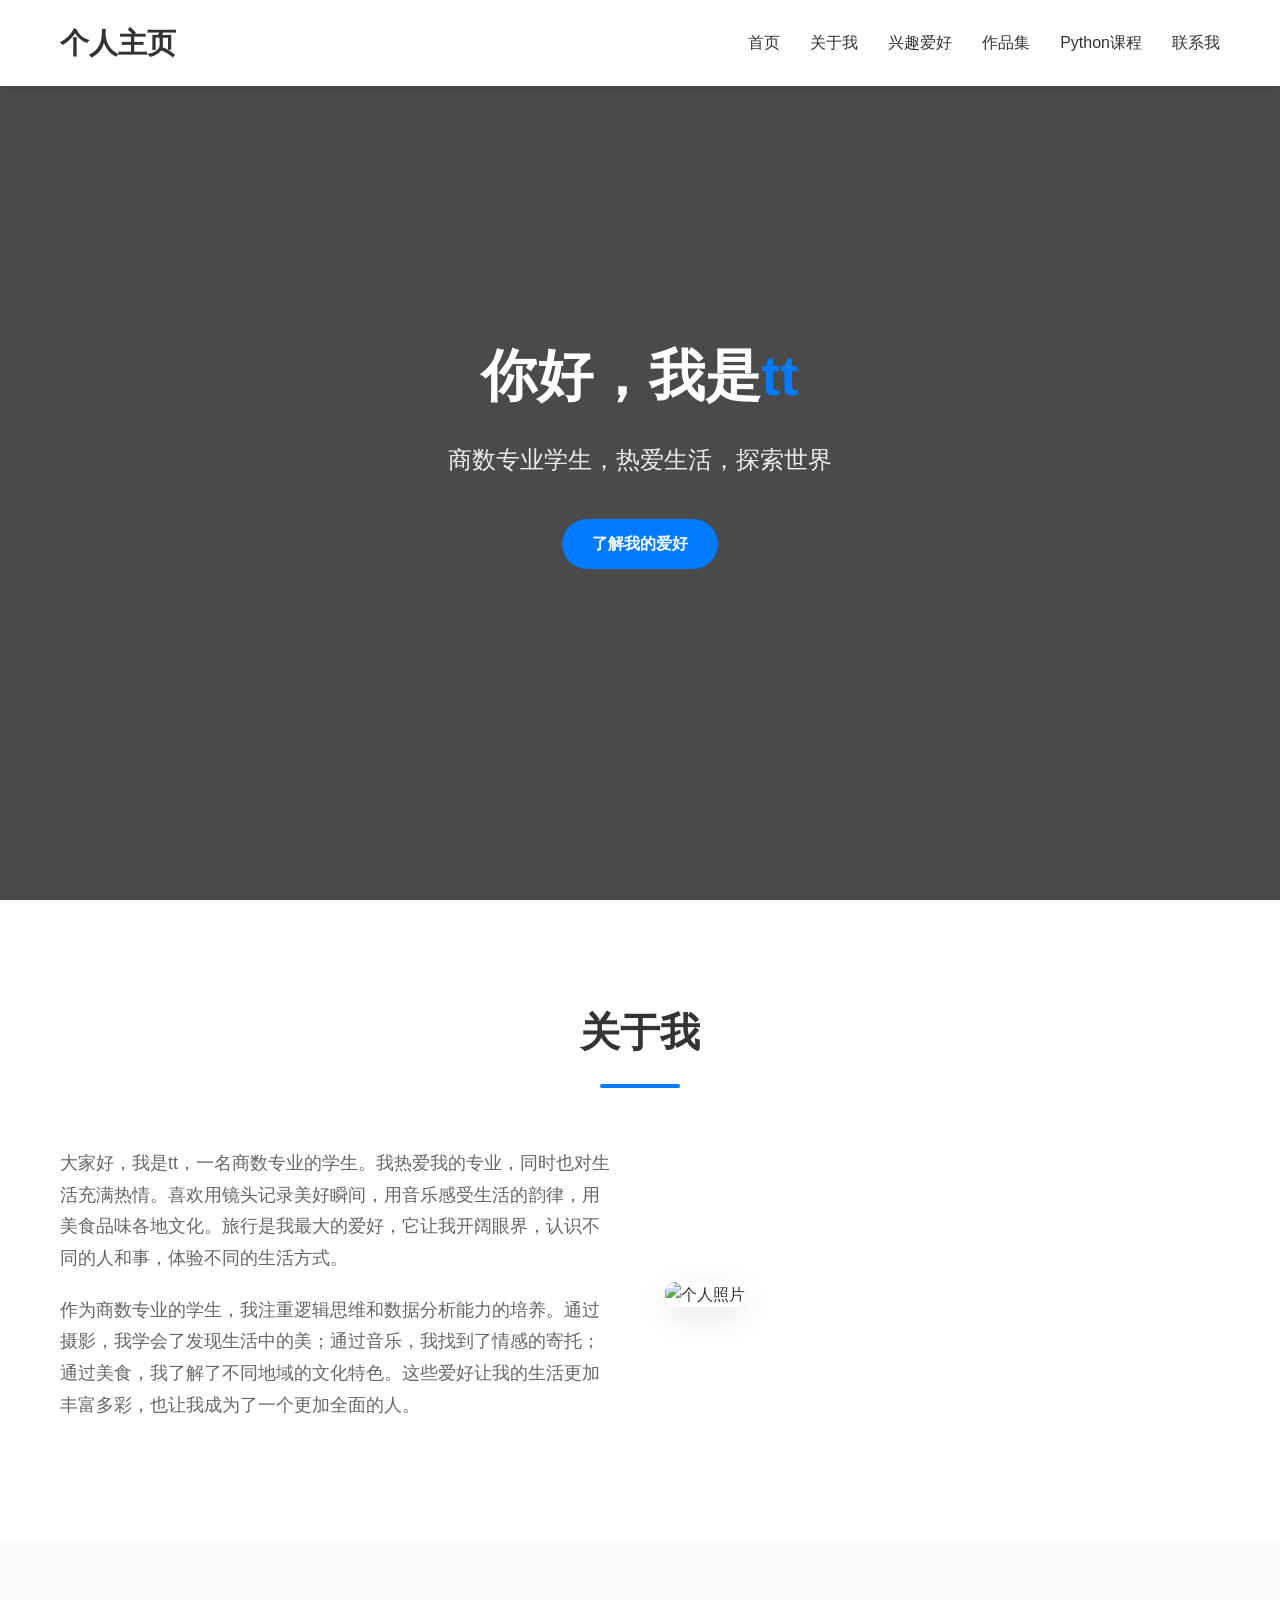
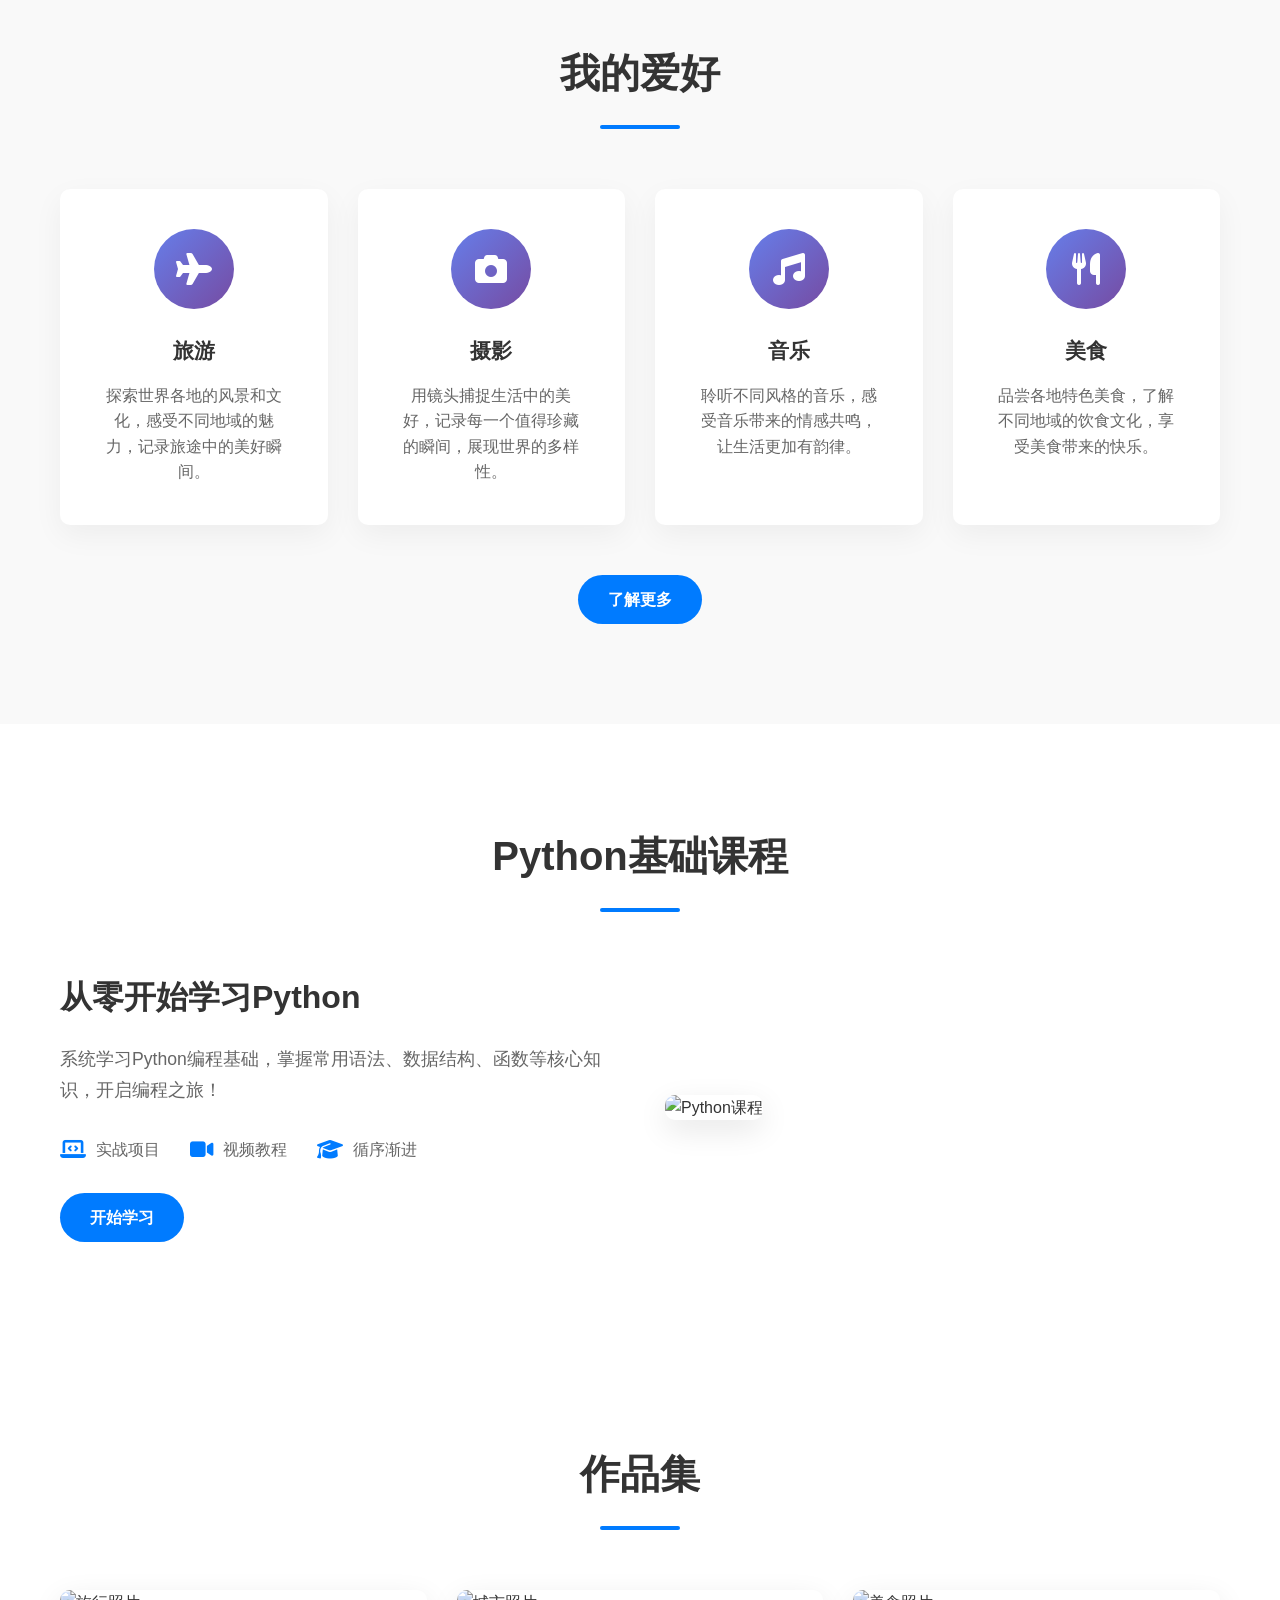
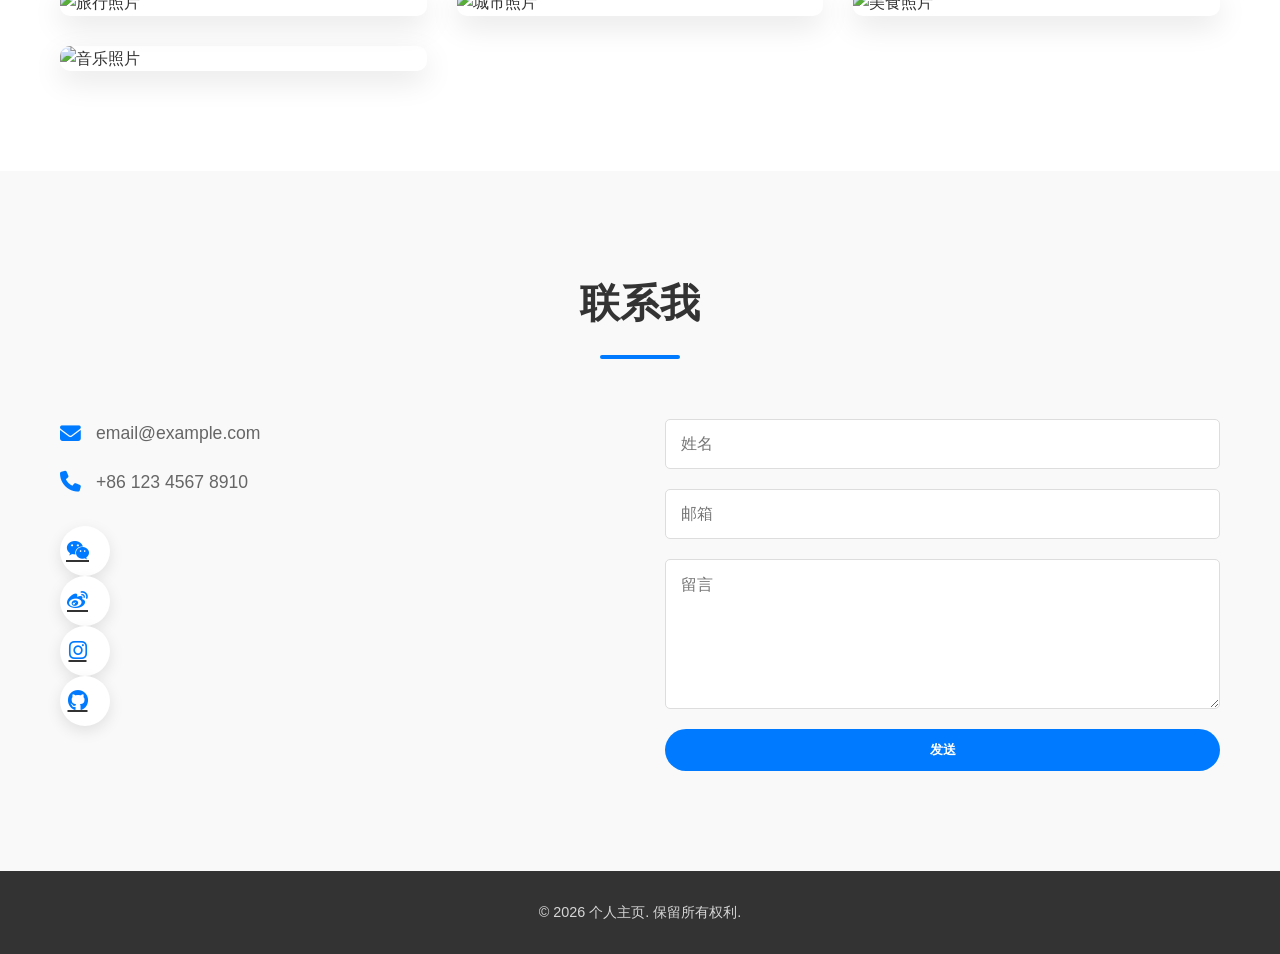
==== commit e1587d1b: "Update personal info: tt, Business Mathematics student" ====
--- a/index.html
+++ b/index.html
@@ -31,8 +31,8 @@
     <!-- 首页横幅 -->
     <section id="home" class="hero">
         <div class="container">
-            <h2>你好，我是<span>旅行者</span></h2>
-            <p>热爱生活，探索世界</p>
+            <h2>你好，我是<span>tt</span></h2>
+            <p>商数专业学生，热爱生活，探索世界</p>
             <a href="#hobbies" class="btn">了解我的爱好</a>
         </div>
     </section>
@@ -43,8 +43,8 @@
             <h2 class="section-title">关于我</h2>
             <div class="about-content">
                 <div class="about-text">
-                    <p>我是一个热爱生活的人，喜欢用镜头记录美好瞬间，用音乐感受生活的韵律，用美食品味各地文化。旅行是我最大的爱好，它让我开阔眼界，认识不同的人和事，体验不同的生活方式。</p>
-                    <p>通过摄影，我学会了发现生活中的美；通过音乐，我找到了情感的寄托；通过美食，我了解了不同地域的文化特色。这些爱好让我的生活更加丰富多彩，也让我成为了一个更加全面的人。</p>
+                    <p>大家好，我是tt，一名商数专业的学生。我热爱我的专业，同时也对生活充满热情。喜欢用镜头记录美好瞬间，用音乐感受生活的韵律，用美食品味各地文化。旅行是我最大的爱好，它让我开阔眼界，认识不同的人和事，体验不同的生活方式。</p>
+                    <p>作为商数专业的学生，我注重逻辑思维和数据分析能力的培养。通过摄影，我学会了发现生活中的美；通过音乐，我找到了情感的寄托；通过美食，我了解了不同地域的文化特色。这些爱好让我的生活更加丰富多彩，也让我成为了一个更加全面的人。</p>
                 </div>
                 <div class="about-image">
                     <img src="https://trae-api-cn.mchost.guru/api/ide/v1/text_to_image?prompt=minimalist%20portrait%20of%20a%20traveler%20with%20camera%2C%20clean%20background%2C%20high%20quality%2C%20professional%20photography&image_size=square_hd" alt="个人照片">
